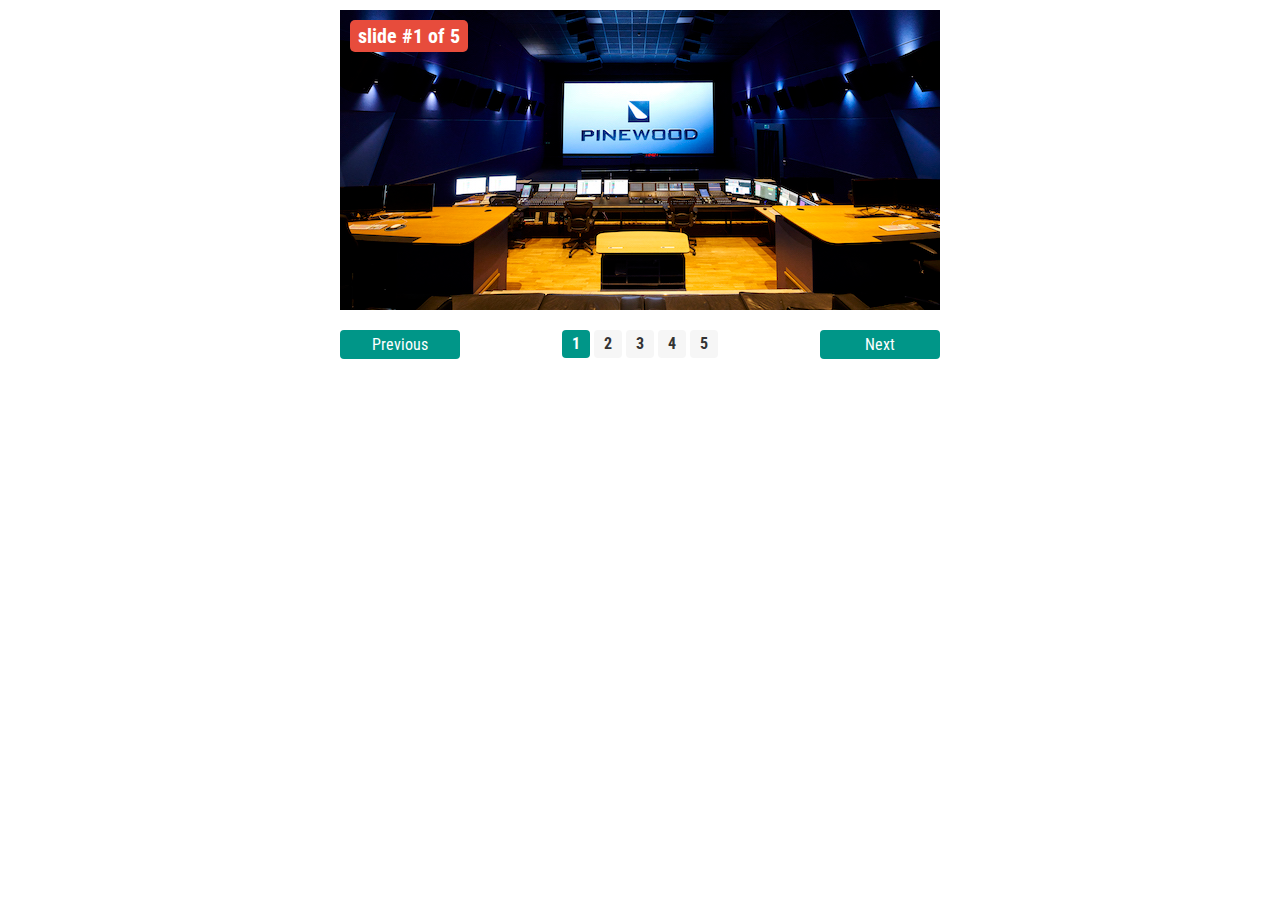
==== index.html @ 6eec11ce "first project" ====
<!DOCTYPE html>
<html lang="en" xmlns="http://www.w3.org/1999/html">
<head>
    <meta charset="UTF-8">
    <meta http-equiv="X-UA-Compatible" content="IE=edge">
    <meta name="viewport" content="width=device-width, initial-scale=1">
    <title>Practical jQuery</title>
    <link rel="stylesheet" href="css/font-awesome.min.css">
    <link rel="stylesheet" href="css/style.css">
    <link rel="preconnect" href="https://fonts.googleapis.com">
    <link rel="preconnect" href="https://fonts.gstatic.com" crossorigin>
    <link href="https://fonts.googleapis.com/css2?family=Roboto+Condensed:ital,wght@0,300;0,400;0,700;1,700&family=Roboto:ital,wght@0,500;0,900;1,900&display=swap"
          rel="stylesheet">
</head>
<body>
<div class="slider-container">
    <div id="slider-number" class="slider-number"></div>
    <img src="images/slider1.jpg" alt="slider #1">
    <img src="images/slider2.jpg" alt="slider #2">
    <img src="images/slider3.jpg" alt="slider #3">
    <img src="images/slider4.jpg" alt="slider #4">
    <img src="images/slider5.jpg" alt="slider #5">
</div>
<div class="slider-controls">
    <span id="prev" class="prev">Previous</span>
    <span id="indicators" class="indicators">
    </span>
    <span id="next" class="next">Next</span>
</div>
<script src="js/main.js"></script>
</body>
</html>
---- css/style.css ----
* {
    -webkit-box-sizing: border-box;
    -moz-box-sizing: border-box;
    box-sizing: border-box;
    margin: 0;
    padding: 0;
}
body {
    font-family: 'Roboto', sans-serif;
    font-family: 'Roboto Condensed', sans-serif;
}
.slider-container {
    width: 600px;
    height: 310px;
    margin: 10px auto;
    position: relative;
}
.slider-container .slider-number {
    position: absolute;
    background-color: #e74c3c;
    color: #FFF;
    left: 10px;
    top: 10px;
    padding: 4px 8px;
    font-size: 20px;
    font-weight: bold;
    border-radius: 5px;
    z-index: 2;
}
.slider-container img {
    position: absolute;
    opacity: 0;
    transition: opacity 5s;
}
.slider-container img.active {
    opacity: 1;
}
.slider-controls {
    width: 600px;
    margin: auto;
    overflow: hidden;
}
.slider-controls .prev,
.slider-controls .next {
    background-color: #009688;
    color: #FFF;
    font-size: 16px;
    text-align: center;
    cursor: pointer;
    border-radius: 4px;
    padding: 5px;
    width: 20%;
    user-select: none;
}
.slider-controls .prev {
    float: left;
}
.slider-controls .next {
    float: right;
}
.slider-controls .prev.disabled,
.slider-controls .next.disabled {
    background-color: rgba(0, 150, 136, 0.5);
    cursor: no-drop;
}
.slider-controls .indicators {
    width: 60%;
    float: left;
}
.slider-controls .indicators ul {
    list-style: none;
    text-align: center;
    margin: 0;
}
.slider-controls .indicators ul li {
    display: inline-block;
    background-color: #F6F6F6;
    color: #333;
    font-weight: bold;
    height: 28px;
    width: 28px;
    border-radius: 4px;
    margin: 0 2px;
    line-height: 28px;
    cursor: pointer;
}
.slider-controls .indicators ul li.active {
    background-color: #009688;
    color: #FFF;
}
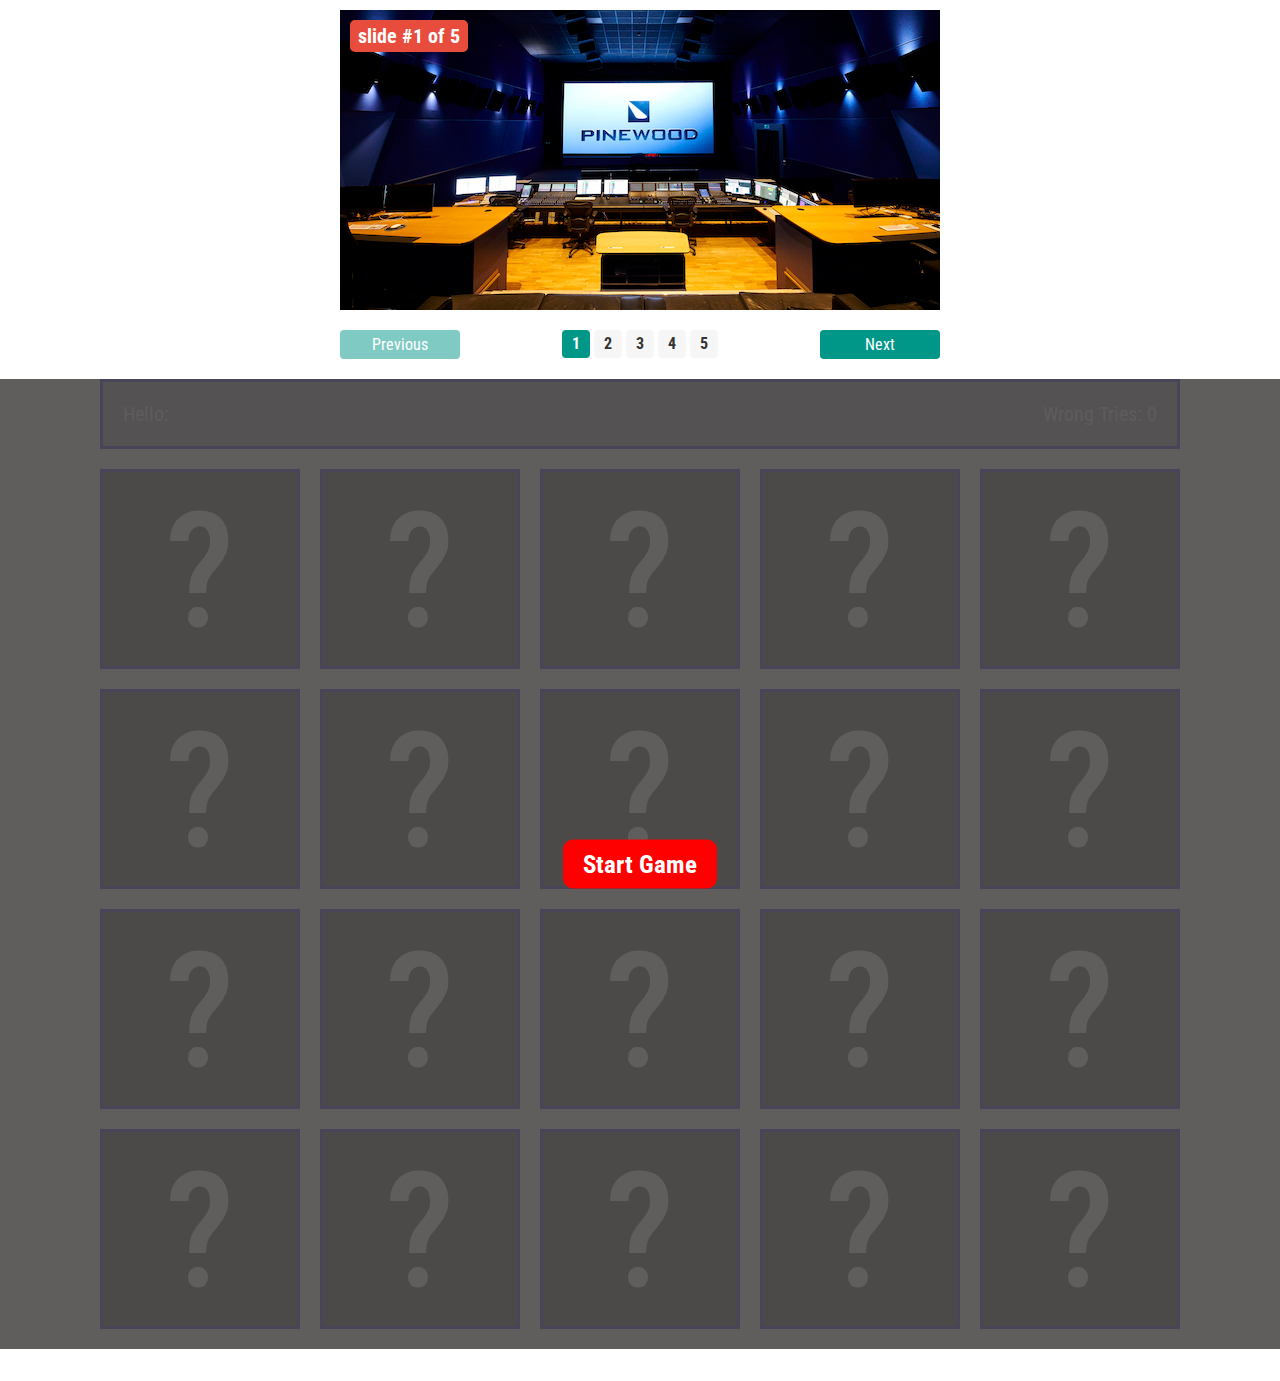
==== commit 0e3b93cf: "Memory Game" ====
--- a/index.html
+++ b/index.html
@@ -4,7 +4,7 @@
     <meta charset="UTF-8">
     <meta http-equiv="X-UA-Compatible" content="IE=edge">
     <meta name="viewport" content="width=device-width, initial-scale=1">
-    <title>Practical jQuery</title>
+    <title>Practical javaScript</title>
     <link rel="stylesheet" href="css/font-awesome.min.css">
     <link rel="stylesheet" href="css/style.css">
     <link rel="preconnect" href="https://fonts.googleapis.com">
@@ -13,6 +13,7 @@
           rel="stylesheet">
 </head>
 <body>
+<!-- Start Slider -->
 <div class="slider-container">
     <div id="slider-number" class="slider-number"></div>
     <img src="images/slider1.jpg" alt="slider #1">
@@ -27,6 +28,146 @@
     </span>
     <span id="next" class="next">Next</span>
 </div>
+<!-- End Slider -->
+<!-- Start Memory Game -->
+<div class="game-container">
+    <div class="start-game">
+        <h3>Start Game</h3>
+        <div class="over-lay"></div>
+    </div>
+    <div class="info-container">
+        <div class="name">
+            Hello: <span></span>
+        </div>
+        <div class="tries">
+            Wrong Tries: <span>0</span>
+        </div>
+    </div>
+    <div class="memory">
+        <div class="games" data-sport="barcelona">
+            <div class="face front"></div>
+            <div class="face back">
+                <img src="images/memorygame1.jpg">
+            </div>
+        </div>
+        <div class="games" data-sport="barcelona">
+            <div class="face front"></div>
+            <div class="face back">
+                <img src="images/memorygame1.jpg">
+            </div>
+        </div>
+        <div class="games" data-sport="real-madrid">
+            <div class="face front"></div>
+            <div class="face back">
+                <img src="images/memorygame2.jpg">
+            </div>
+        </div>
+        <div class="games" data-sport="real-madrid">
+            <div class="face front"></div>
+            <div class="face back">
+                <img src="images/memorygame2.jpg">
+            </div>
+        </div>
+        <div class="games" data-sport="Atlitco">
+            <div class="face front"></div>
+            <div class="face back">
+                <img src="images/memorygame10.jpg">
+            </div>
+        </div>
+        <div class="games" data-sport="Atlitco">
+            <div class="face front"></div>
+            <div class="face back">
+                <img src="images/memorygame10.jpg">
+            </div>
+        </div>
+        <div class="games" data-sport="man-city">
+            <div class="face front"></div>
+            <div class="face back">
+                <img src="images/memorygame3.png">
+            </div>
+        </div>
+        <div class="games" data-sport="man-city">
+            <div class="face front"></div>
+            <div class="face back">
+                <img src="images/memorygame3.png">
+            </div>
+        </div>
+        <div class="games" data-sport="liverpool">
+            <div class="face front"></div>
+            <div class="face back">
+                <img src="images/memorygame4.png">
+            </div>
+        </div>
+        <div class="games" data-sport="liverpool">
+            <div class="face front"></div>
+            <div class="face back">
+                <img src="images/memorygame4.png">
+            </div>
+        </div>
+        <div class="games" data-sport="paris">
+            <div class="face front"></div>
+            <div class="face back">
+                <img src="images/memorygame5.jpeg">
+            </div>
+        </div>
+        <div class="games" data-sport="paris">
+            <div class="face front"></div>
+            <div class="face back">
+                <img src="images/memorygame5.jpeg">
+            </div>
+        </div>
+        <div class="games" data-sport="man-united">
+            <div class="face front"></div>
+            <div class="face back">
+                <img src="images/memorygame6.jpeg">
+            </div>
+        </div>
+        <div class="games" data-sport="man-united">
+            <div class="face front"></div>
+            <div class="face back">
+                <img src="images/memorygame6.jpeg">
+            </div>
+        </div>
+        <div class="games" data-sport="milan">
+            <div class="face front"></div>
+            <div class="face back">
+                <img src="images/memorygame7.png">
+            </div>
+        </div>
+        <div class="games" data-sport="milan">
+            <div class="face front"></div>
+            <div class="face back">
+                <img src="images/memorygame7.png">
+            </div>
+        </div>
+        <div class="games" data-sport="Arsenal">
+            <div class="face front"></div>
+            <div class="face back">
+                <img src="images/memorygame8.png">
+            </div>
+        </div>
+        <div class="games" data-sport="Arsenal">
+            <div class="face front"></div>
+            <div class="face back">
+                <img src="images/memorygame8.png">
+            </div>
+        </div>
+        <div class="games" data-sport="chelsae">
+            <div class="face front"></div>
+            <div class="face back">
+                <img src="images/memorygame9.jpeg">
+            </div>
+        </div>
+        <div class="games" data-sport="chelsae">
+            <div class="face front"></div>
+            <div class="face back">
+                <img src="images/memorygame9.jpeg">
+            </div>
+        </div>
+    </div>
+</div>
+<audio id="music-game" src="music/musicgame.mp3" preload="auto"></audio>
+<!-- End Memory Game -->
 <script src="js/main.js"></script>
 </body>
 </html>--- a/css/style.css
+++ b/css/style.css
@@ -9,6 +9,7 @@
     font-family: 'Roboto', sans-serif;
     font-family: 'Roboto Condensed', sans-serif;
 }
+/* Start Slider */
 .slider-container {
     width: 600px;
     height: 310px;
@@ -88,28 +89,121 @@
     background-color: #009688;
     color: #FFF;
 }
-
-
-
-
-
-
-
-
-
-
-
-
-
-
-
-
-
-
-
-
-
-
-
-
-
+/* End Slider */
+/* Start Memory Game */
+.game-container {
+    position: relative;
+}
+.game-container h3 {
+    background-color: red;
+    color: white;
+    position: absolute;
+    top: 50%;
+    left: 50%;
+    font-size: 25px;
+    padding: 10px 20px;
+    border-radius: 10px;
+    z-index: 3;
+    transform: translate(-50%, -50%);
+    cursor: pointer;
+}
+.game-container .over-lay:before {
+    content: '';
+    position: absolute;
+    width: 100%;
+    height: 100%;
+    background-color: rgba(79, 75, 75, 0.9);
+    color: white;
+    z-index: 2;
+}
+.info-container {
+    background-color: #868b8f;
+    color: #ecf0f1;
+    width: 1080px;
+    margin: 20px auto 0;
+    padding: 20px;
+    border: 3px solid #0f0fcc;
+    font-size: 20px;
+    overflow: hidden;
+}
+.info-container .name {
+    width: 50%;
+    float: left;
+}
+.info-container .tries {
+    width: 50%;
+    float: right;
+    text-align: right;
+}
+.memory {
+    display: flex;
+    width: 1100px;
+    flex-wrap: wrap;
+    margin: 20px auto;
+}
+.memory.no-click {
+    pointer-events: none;
+}
+.memory .games {
+    height: 200px;
+    flex: 1 0 200px;
+    margin: 0px 10px 20px;
+    transition: all 1.5s;
+    transform-style: preserve-3d;
+    position: relative;
+}
+.memory .games .front {
+    background-color: #333;
+    line-height: 200px;
+}
+.memory .games .front:before {
+    content: '?';
+    font-size: 160px;
+    font-weight: 500;
+    color: #fff;
+}
+.memory .games .back {
+    background-color: #444;
+    transform: rotateY(180deg);
+}
+.memory .games .back img {
+    margin: 25px;
+}
+.memory .games .face {
+    position: absolute;
+    width: 100%;
+    height: 100%;
+    text-align: center;
+    backface-visibility: hidden;
+    border: 3px solid #0f0fcc;
+}
+.memory .games.rotate,
+.memory .games.true {
+    transform: rotateY(180deg);
+}
+/* End Memory Game */
+
+
+
+
+
+
+
+
+
+
+
+
+
+
+
+
+
+
+
+
+
+
+
+
+
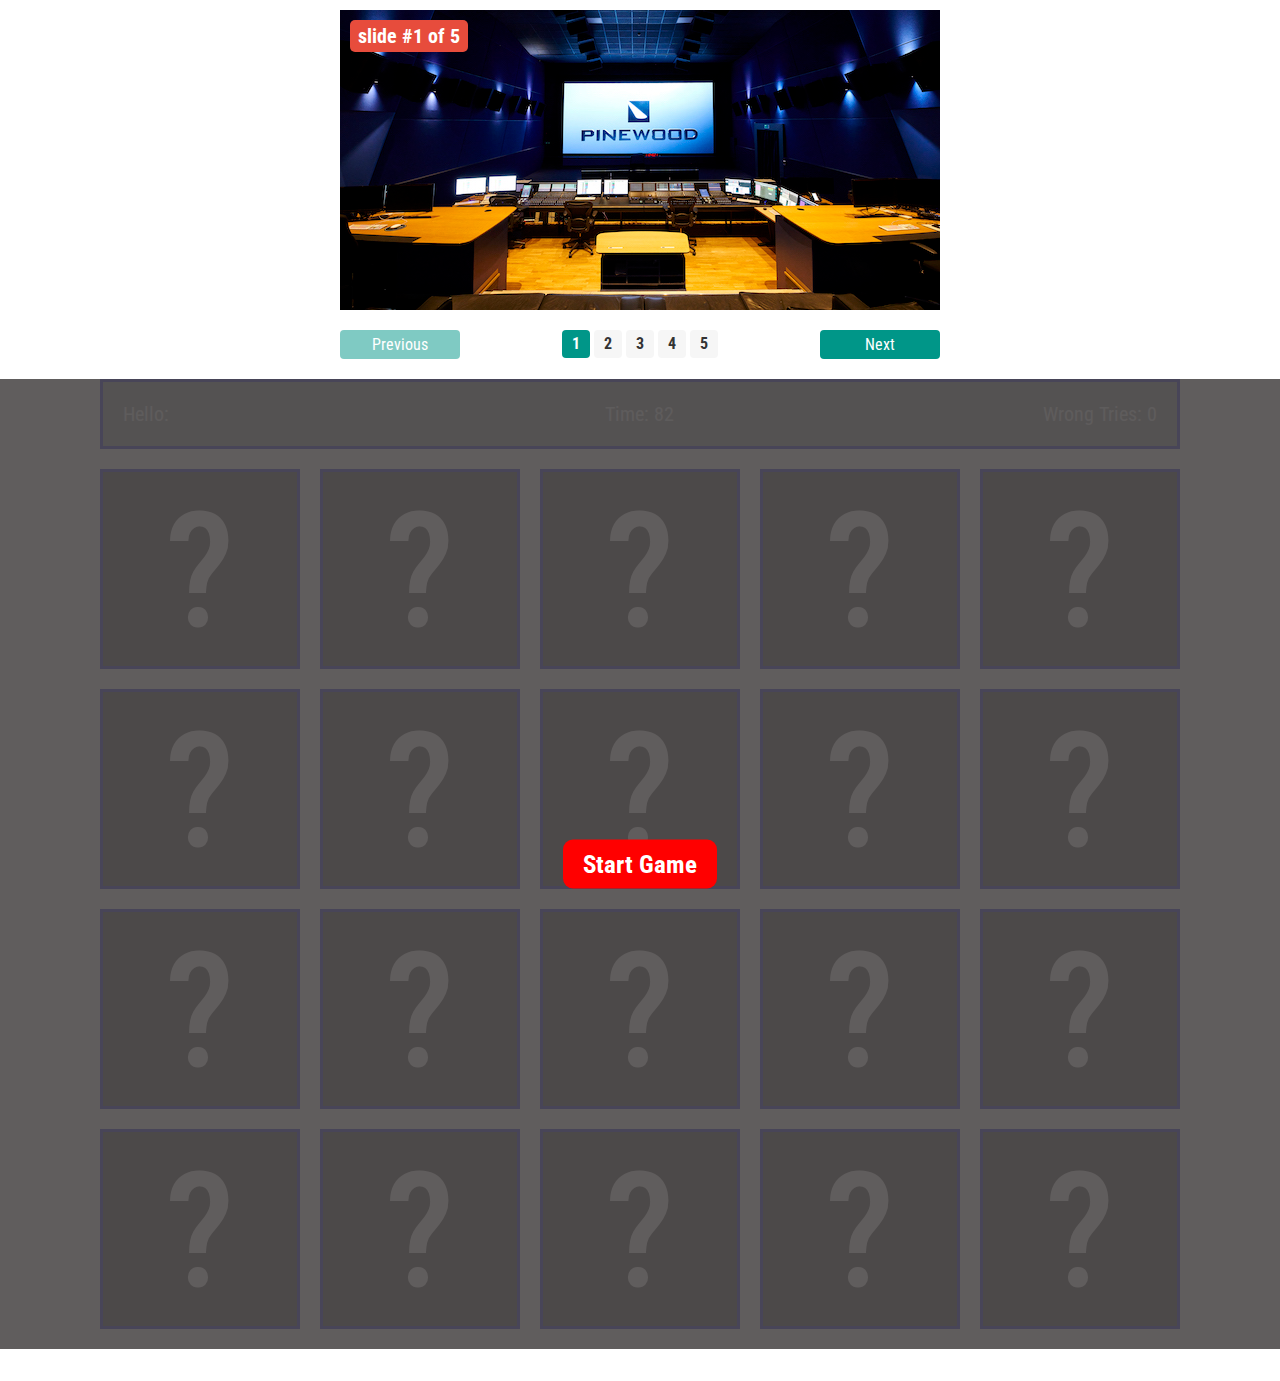
==== commit c72a027b: "Modifications to Memory Game" ====
--- a/index.html
+++ b/index.html
@@ -38,6 +38,9 @@
     <div class="info-container">
         <div class="name">
             Hello: <span></span>
+        </div>
+        <div class="countdown">
+            Time: <span>82</span>
         </div>
         <div class="tries">
             Wrong Tries: <span>0</span>
--- a/css/style.css
+++ b/css/style.css
@@ -127,11 +127,16 @@
     overflow: hidden;
 }
 .info-container .name {
-    width: 50%;
-    float: left;
+    width: 33.33%;
+    float: left;
+}
+.info-container .countdown {
+    width: 33.33%;
+    float: left;
+    text-align: center;
 }
 .info-container .tries {
-    width: 50%;
+    width: 33.333%;
     float: right;
     text-align: right;
 }
